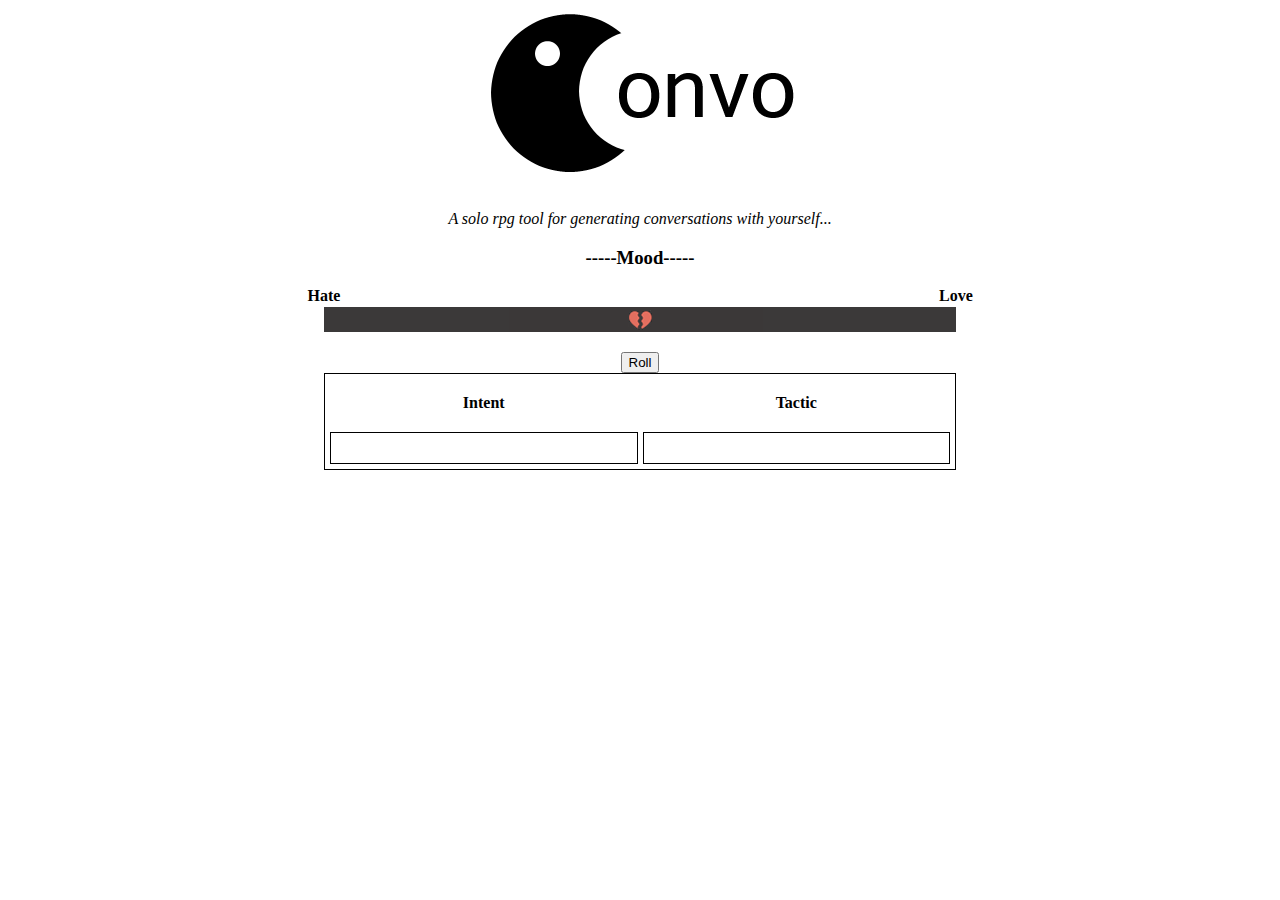
==== index.html @ 084d8fc1 "Actual first commit" ====
<!DOCTYPE html>
<script src="https://ajax.googleapis.com/ajax/libs/jquery/3.3.1/jquery.min.js"></script>
<script type="text/javascript" src="js-yaml.min.js"></script>
<script src="yaml.js"></script>
<link rel="stylesheet" type="text/css" href="style.css">

<html>
<body>
  <center>
<img src ="convo1.png">
<p>
<i>A solo rpg tool for generating conversations with yourself...</i>
</p>
<div>

  <div style="clear: both;">
      <h3>-----Mood-----</h3>
<b class="alignleft">Hate</b>
<b class="alignright">Love</b>
  <div class="slidecontainer">
    <input type="range" min="-10" max="10" value="0" class="slider" id="myRange">
  </div>
</div>
<p></p>
  <button id="moodbutton">Roll</button>
</div>
<div>
  <table width="50%">
    <tr>
      <th>Intent</th>
      <th>Tactic</th>
    </tr>
    <tr>
      <td id="intent"></td>
      <td id="tactic"></td>
    </tr>
  </table>
</div>
</center>
</body>
</html>

<script>

/* Crappy Design Doc

User gets to set an Agresssion Setting for the person they are talking to.
Agression should dictate the likelyhood of certain roles occuring.
If someone is neutral then they should just be as likely to want to kill you as
they are to kiss you. This is unlikely and so the default and recomended values
should be more in one direction or the other.

The Agression value is just a number. +10 is they love you -10 is they hate you.
This value will be used to roll 2 d(x)s. ! die determins their intent, the
other determins how they plan to go about it.

The full rolling spectrum is between -20 and 20. The mood making extreams
less ore more likely.

there are 6 tables in this range. 0-4, 5-9, 10-19, 20-24, 25-28  and the negative versions.
when a table is selected by the orignal roll. A new roll is done for the table
there is no mod for this roll

The die needs to roll between 9-20. Negatives numbers like the original plan
are a pain... so were staying with positive digits. Will need to leave good
comments because this is not intuitive.

TODO: find a better easier to understand dice rolling range and method.

TODO: Add in usefull features like toggles for: No hate options,
no love options, no extreams, no middle grounds, etc.

 */

//--------listner------------------
document.getElementById("moodbutton").addEventListener("click", rollIntent);

//----- tables --------------
var doc = jsyaml.load(yaml);
console.log(doc);

 //------roll-----------------
 function rollIntent ()
 {
   // have to cast mood as a Number. I belive this is because its reading in
   // negative numbers as strings be default.
   var mood  = Number(document.getElementById("myRange").value);
   console.log("mood is: " + mood);
   //console.log("wtf");
   var selection = (Math.floor((Math.random()) * Math.floor(12)+ 9 + (mood)));
      console.log("Selection: " + selection);

if(selection < 5)
{
  document.getElementById("intent").innerHTML = doc.hate[(Math.floor(Math.random() * Math.floor(doc.hate.length)))];
}

if(selection >= 5 && selection <= 9)
{
  document.getElementById("intent").innerHTML = doc.dislike[(Math.floor(Math.random() * Math.floor(doc.dislike.length)))];
}

if(selection >= 10 && selection <= 19)
{
    document.getElementById("intent").innerHTML = doc.neutral[(Math.floor(Math.random() * Math.floor(doc.neutral.length)))];
}

if(selection >= 20 && selection <= 24)
{
    document.getElementById("intent").innerHTML = doc.like[(Math.floor(Math.random() * Math.floor(doc.like.length)))];
}

if(selection >= 25)
{
    document.getElementById("intent").innerHTML = doc.love[(Math.floor(Math.random() * Math.floor(doc.love.length)))];
}

   rollTactic ();
 }

 function rollTactic ()
 {
  var tactics = doc.tactics;
  //console.log(tactics);
  var selection = (Math.floor(Math.random() * Math.floor(tactics.length)));
  console.log(tactics[selection]);
  document.getElementById("tactic").innerHTML = tactics[selection];
 }


</script>
---- style.css ----
/*-------slider css--------------*/
.slidecontainer {
    width: 100%; /* Width of the outside container */
}

/* The slider itself */
.slider {
    -webkit-appearance: none;  /* Override default CSS styles */
    appearance: none;
    width: 50%; /* Full-width */
    height: 25px; /* Specified height */
    background: #262323; /* Grey background */
    outline: none; /* Remove outline */
    opacity: 0.9; /* Set transparency (for mouse-over effects on hover) */
    -webkit-transition: .2s; /* 0.2 seconds transition on hover */
    transition: opacity .2s;
}

/* Mouse-over effects */
.slider:hover {
    opacity: 1; /* Fully shown on mouse-over */
}

/* The slider handle (use -webkit- (Chrome, Opera, Safari, Edge) and -moz- (Firefox) to override default look) */
.slider::-webkit-slider-thumb {
    -webkit-appearance: none; /* Override default look */
    appearance: none;
    width: 25px; /* Set a specific slider handle width */
    height: 20px; /* Slider handle height */
    /* background: #f44242; /* Red background */
    background-image: url('tinyheart.png');
    cursor: pointer; /* Cursor on hover */
}



/*-------table css--------------*/
table,td {
    border-spacing: 5px;
    border: 1px solid black;
}

th, td {
    padding: 15px;
    width:50%;
}

.alignleft {
	float: left;
      width: 50%; /* Full-width */
}
.alignright {
	float: right;
      width: 50%; /* Full-width */
}
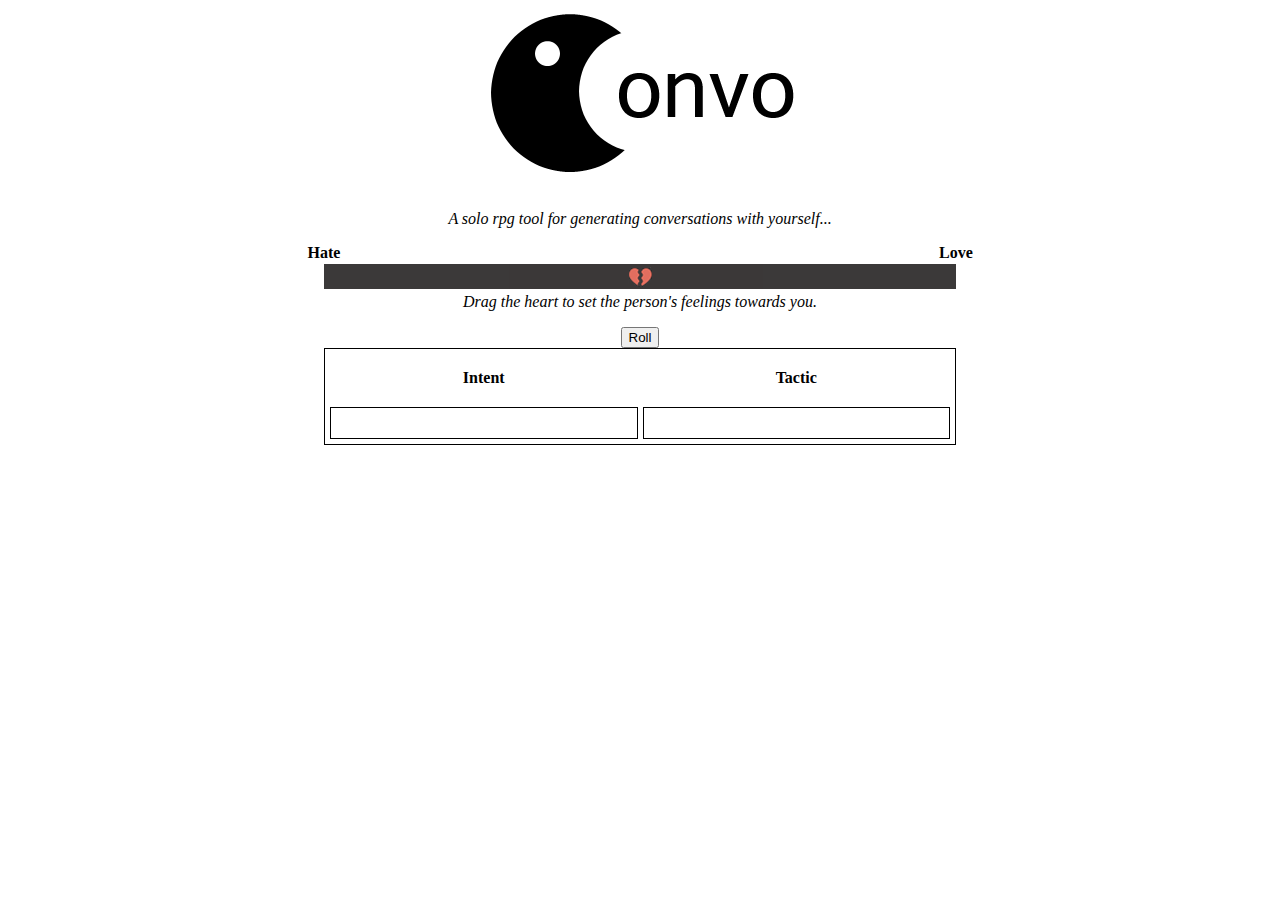
==== commit 9f982751: "made the instructions more clear" ====
--- a/index.html
+++ b/index.html
@@ -2,6 +2,7 @@
 <script src="https://ajax.googleapis.com/ajax/libs/jquery/3.3.1/jquery.min.js"></script>
 <script type="text/javascript" src="js-yaml.min.js"></script>
 <script src="yaml.js"></script>
+<script src="javascript.js"></script>
 <link rel="stylesheet" type="text/css" href="style.css">
 
 <html>
@@ -14,12 +15,13 @@
 <div>
 
   <div style="clear: both;">
-      <h3>-----Mood-----</h3>
+      
 <b class="alignleft">Hate</b>
 <b class="alignright">Love</b>
   <div class="slidecontainer">
     <input type="range" min="-10" max="10" value="0" class="slider" id="myRange">
   </div>
+  <i>Drag the heart to set the person's feelings towards you.</i>
 </div>
 <p></p>
   <button id="moodbutton">Roll</button>
@@ -39,93 +41,3 @@
 </center>
 </body>
 </html>
-
-<script>
-
-/* Crappy Design Doc
-
-User gets to set an Agresssion Setting for the person they are talking to.
-Agression should dictate the likelyhood of certain roles occuring.
-If someone is neutral then they should just be as likely to want to kill you as
-they are to kiss you. This is unlikely and so the default and recomended values
-should be more in one direction or the other.
-
-The Agression value is just a number. +10 is they love you -10 is they hate you.
-This value will be used to roll 2 d(x)s. ! die determins their intent, the
-other determins how they plan to go about it.
-
-The full rolling spectrum is between -20 and 20. The mood making extreams
-less ore more likely.
-
-there are 6 tables in this range. 0-4, 5-9, 10-19, 20-24, 25-28  and the negative versions.
-when a table is selected by the orignal roll. A new roll is done for the table
-there is no mod for this roll
-
-The die needs to roll between 9-20. Negatives numbers like the original plan
-are a pain... so were staying with positive digits. Will need to leave good
-comments because this is not intuitive.
-
-TODO: find a better easier to understand dice rolling range and method.
-
-TODO: Add in usefull features like toggles for: No hate options,
-no love options, no extreams, no middle grounds, etc.
-
- */
-
-//--------listner------------------
-document.getElementById("moodbutton").addEventListener("click", rollIntent);
-
-//----- tables --------------
-var doc = jsyaml.load(yaml);
-console.log(doc);
-
- //------roll-----------------
- function rollIntent ()
- {
-   // have to cast mood as a Number. I belive this is because its reading in
-   // negative numbers as strings be default.
-   var mood  = Number(document.getElementById("myRange").value);
-   console.log("mood is: " + mood);
-   //console.log("wtf");
-   var selection = (Math.floor((Math.random()) * Math.floor(12)+ 9 + (mood)));
-      console.log("Selection: " + selection);
-
-if(selection < 5)
-{
-  document.getElementById("intent").innerHTML = doc.hate[(Math.floor(Math.random() * Math.floor(doc.hate.length)))];
-}
-
-if(selection >= 5 && selection <= 9)
-{
-  document.getElementById("intent").innerHTML = doc.dislike[(Math.floor(Math.random() * Math.floor(doc.dislike.length)))];
-}
-
-if(selection >= 10 && selection <= 19)
-{
-    document.getElementById("intent").innerHTML = doc.neutral[(Math.floor(Math.random() * Math.floor(doc.neutral.length)))];
-}
-
-if(selection >= 20 && selection <= 24)
-{
-    document.getElementById("intent").innerHTML = doc.like[(Math.floor(Math.random() * Math.floor(doc.like.length)))];
-}
-
-if(selection >= 25)
-{
-    document.getElementById("intent").innerHTML = doc.love[(Math.floor(Math.random() * Math.floor(doc.love.length)))];
-}
-
-   rollTactic ();
- }
-
- function rollTactic ()
- {
-  var tactics = doc.tactics;
-  //console.log(tactics);
-  var selection = (Math.floor(Math.random() * Math.floor(tactics.length)));
-  console.log(tactics[selection]);
-  document.getElementById("tactic").innerHTML = tactics[selection];
- }
-
-
-</script>
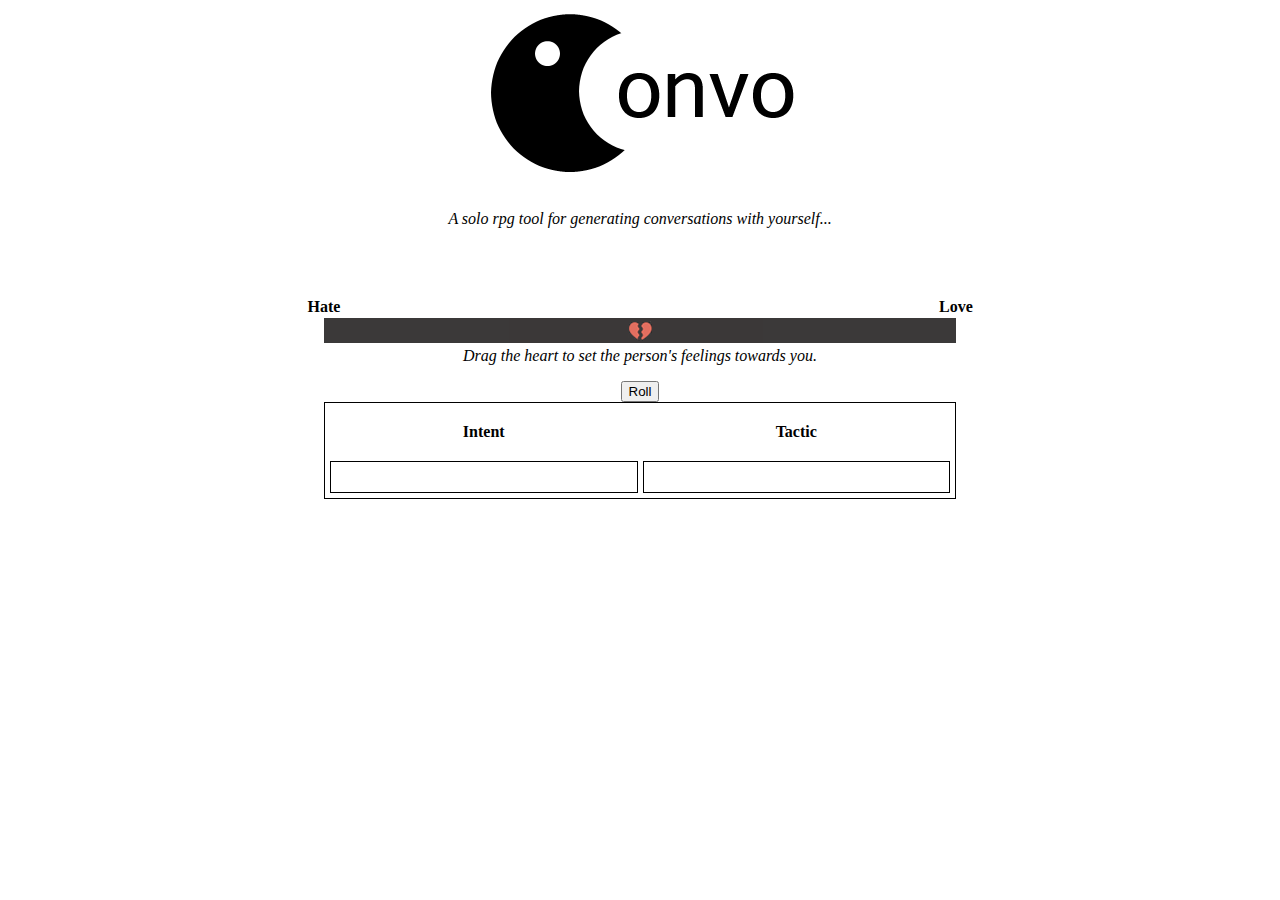
==== commit af6e395f: "white space is good" ====
--- a/index.html
+++ b/index.html
@@ -11,11 +11,14 @@
 <img src ="convo1.png">
 <p>
 <i>A solo rpg tool for generating conversations with yourself...</i>
+
 </p>
 <div>
+<br>
+<br>
+<br>
+  <div style="clear: both;">
 
-  <div style="clear: both;">
-      
 <b class="alignleft">Hate</b>
 <b class="alignright">Love</b>
   <div class="slidecontainer">
